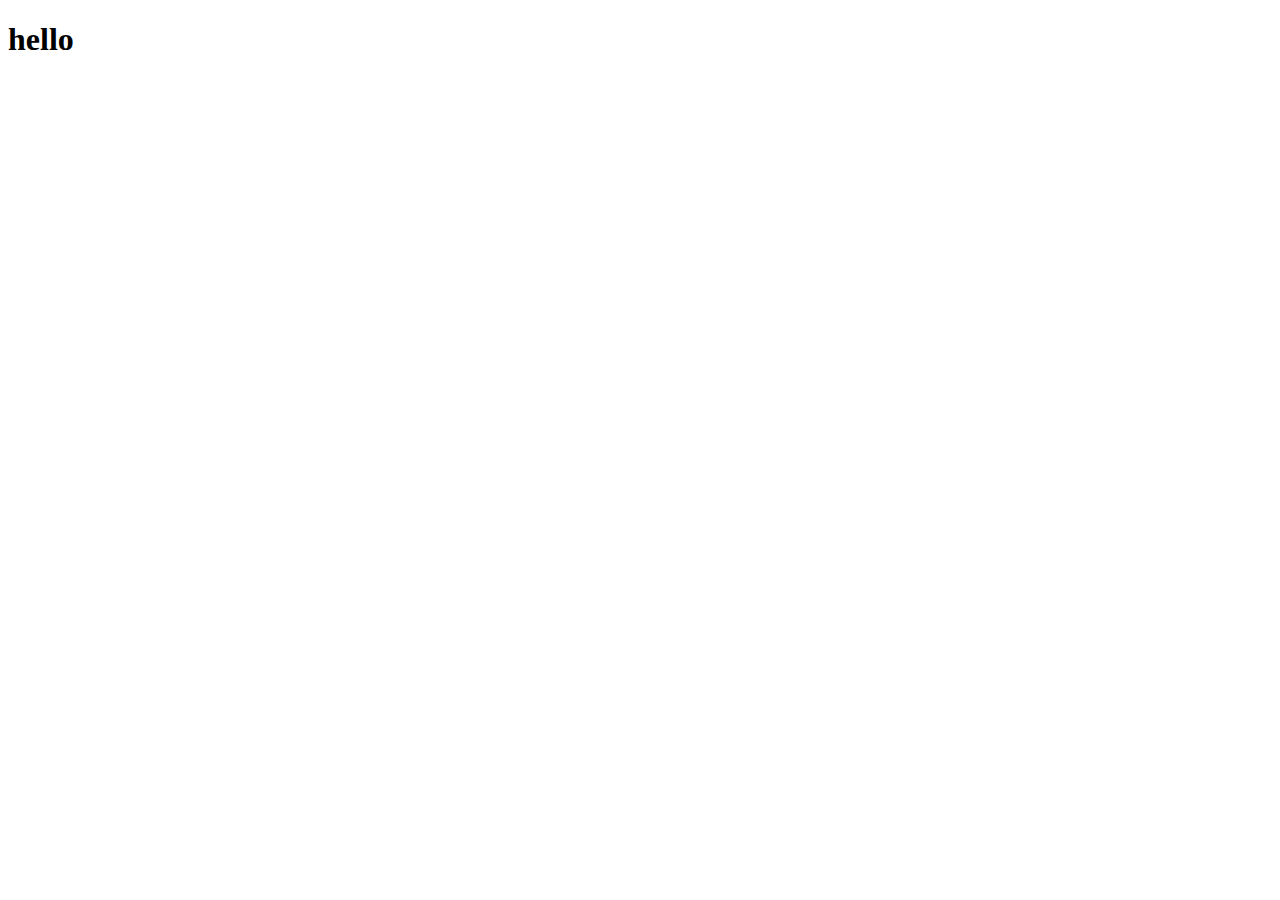
==== css/position/index.html @ 30449b2e "demo" ====
<!DOCTYPE html>
<html lang="en">
<head>
    <meta charset="UTF-8">
    <meta http-equiv="X-UA-Compatible" content="IE=edge">
    <meta name="viewport" content="width=device-width, initial-scale=1.0">
    <title>Document</title>
</head>
<body>
    <h1>hello</h1>
</body>
</html>
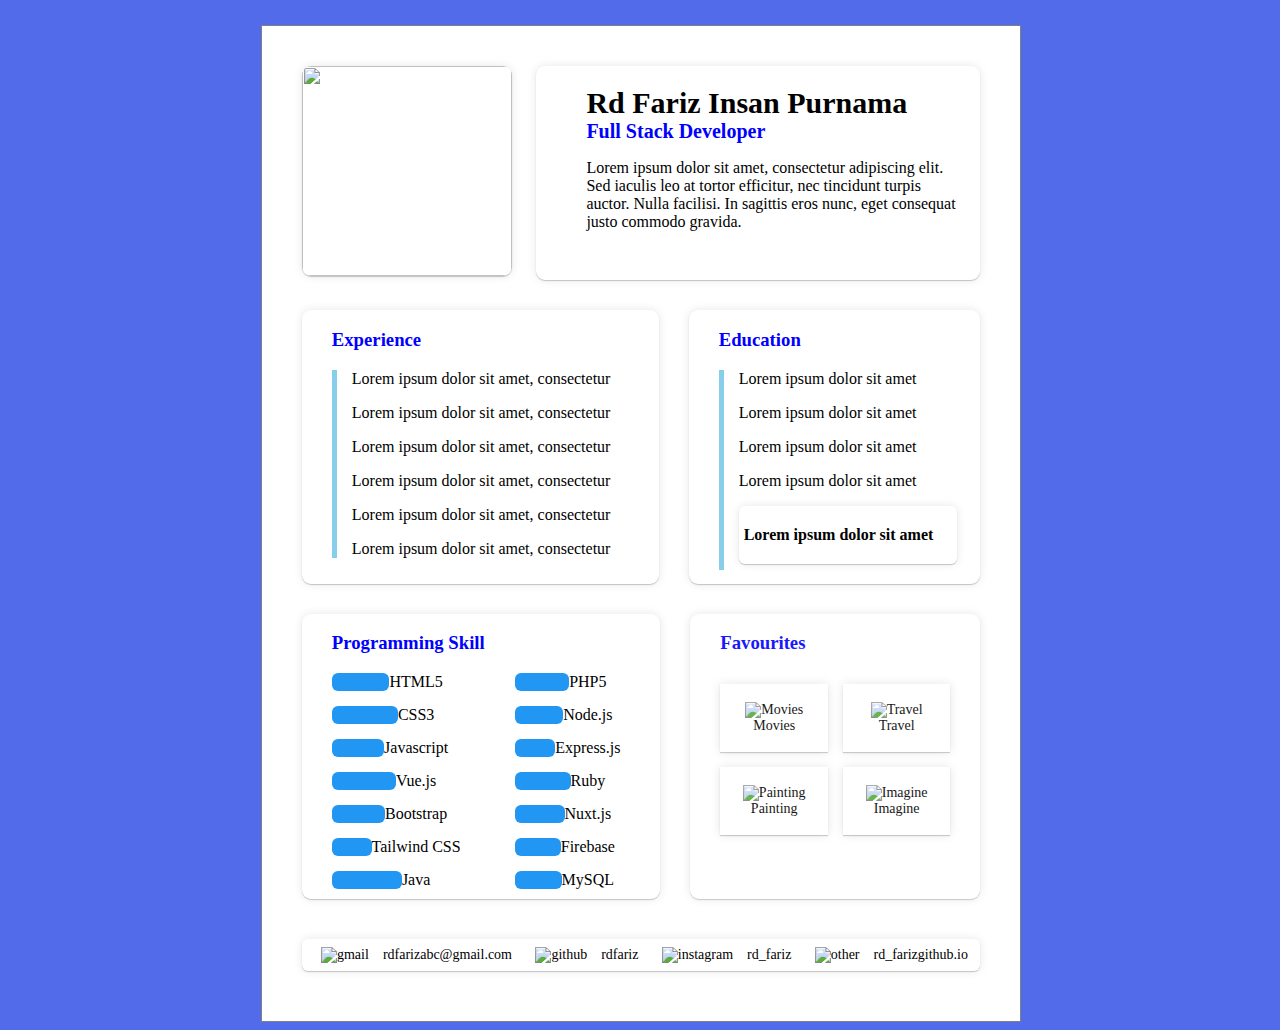
==== commit 8c6cf7e4: "Merge pull request #1 from kmanisha071/try" ====
--- a/css/position/index.html
+++ b/css/position/index.html
@@ -4,9 +4,135 @@
     <meta charset="UTF-8">
     <meta http-equiv="X-UA-Compatible" content="IE=edge">
     <meta name="viewport" content="width=device-width, initial-scale=1.0">
+    <link href="style.css" rel="stylesheet">
     <title>Document</title>
 </head>
 <body>
-    <h1>hello</h1>
+<div class="main">
+		<div class="section1">
+			<div class="flex-container">
+				<div class="abc">	
+					<img src="4.jpg" width="210px" height="210px" style=" border-radius: 9px;box-shadow:0 1px 1px 0 rgba(0, 0, 0, 0.2), 0 0 10px 0 rgba(0, 0, 0, 0.10);">
+				</div>
+				<div style="font-size:30px; padding:20px; margin-left:50px;
+					padding-left:50px; width:60%;"><b>Rd Fariz Insan Purnama</b>
+					<p style="margin:0; font-size:20px; color:blue;"><b>Full Stack Developer</b></p>
+					<p style="font-size:16px;">Lorem ipsum dolor sit amet, consectetur adipiscing elit. Sed iaculis leo at
+					tortor efficitur, nec tincidunt turpis auctor. Nulla facilisi. In sagittis eros nunc,
+					eget consequat justo commodo gravida.</p> 
+				</div>
+    
+			</div>
+				<div class="flex-container">
+					<div id="part2">	
+						<h3 style="color:blue;">Experience</h3>
+							<div class="cont"><p>Lorem ipsum dolor sit amet, consectetur </p>
+								<p>Lorem ipsum dolor sit amet, consectetur </p>
+								<p>Lorem ipsum dolor sit amet, consectetur </p>
+								<p>Lorem ipsum dolor sit amet, consectetur </p>
+								<p>Lorem ipsum dolor sit amet, consectetur </p>
+								<p>Lorem ipsum dolor sit amet, consectetur </p>
+							</div>
+					</div>
+					<div id="part3"><h3 style="color:blue;">Education</h3>
+						<div class="cont2"><p>Lorem ipsum dolor sit amet </p>
+							<p>Lorem ipsum dolor sit amet </p>
+							<p>Lorem ipsum dolor sit amet </p>
+							<p>Lorem ipsum dolor sit amet  </p>
+							<div id="part4"><b>Lorem ipsum dolor sit amet</b>
+							</div>
+						</div>
+					</div>
+				</div>
+			<div class="flex-container">
+				<div id="part5">	
+					<h3 style="color:blue;">Programming Skill</h3>
+						<div class="part6">
+								<div class="small-grid">
+									<div id="box"></div>
+									<div id="box-item">HTML5</div>
+								</div>
+								<div class="small-grid">
+									<div id="box"></div> 
+									<div id="box-item">PHP5</div>
+								</div>
+								<div class="small-grid">
+									<div id="box"></div> 
+									<div id="box-item">CSS3</div>
+								</div>
+								<div class="small-grid">
+									<div id="box"></div> 
+									<div id="box-item">Node.js</div>
+								</div>
+								<div class="small-grid">
+									<div id="box"></div>
+									<div id="box-item">Javascript</div>
+								</div>
+								<div class="small-grid">
+									<div id="box"></div>
+									<div id="box-item">Express.js</div>
+								</div>
+								<div class="small-grid">
+									<div id="box"></div>
+									<div id="box-item">Vue.js</div>
+								</div>
+								<div class="small-grid">
+									<div id="box"></div>
+									<div id="box-item">Ruby</div>
+								</div>
+								<div class="small-grid">
+									<div id="box"></div>
+									<div id="box-item">Bootstrap</div>
+								</div>
+								<div class="small-grid">
+									<div id="box"></div>
+									<div id="box-item">Nuxt.js</div>
+								</div>
+								<div class="small-grid">
+									<div id="box"></div>
+									<div id="box-item">Tailwind CSS</div>
+								</div>
+								<div class="small-grid">
+									<div id="box"></div>
+									<div id="box-item">Firebase</div>
+								</div>
+								<div class="small-grid">
+									<div id="box"></div>
+									<div id="box-item">Java</div>
+								</div>
+								<div class="small-grid">
+									<div id="box"></div>
+									<div id="box-item">MySQL</div>
+								</div>
+						</div>
+				</div>
+				
+				<div id="part7"><h3 style="color:blue;">Favourites</h3>
+					<div class="grid-container"> 
+							<div class="grid-item1">
+								<img src="cinema.png" alt="Movies" width="45" height="45">Movies
+							</div>
+							<div class="grid-item1">
+								<img src="around.png" alt="Travel" width="45" height="45"> Travel
+							</div>
+							<div class="grid-item1">
+								<img src="color-palette.png" alt="Painting" width="45" height="45">Painting
+								</div>
+							<div class="grid-item1">
+								<img src="sunbathing.png" alt="Imagine" width="45" height="45">Imagine
+							</div>
+					</div>
+				</div>
+				</div>
+					<div class="footer">
+					<div class="item"><img src="email.png" alt="gmail" width="25" height="25">&nbsp &nbsp rdfarizabc@gmail.com</div>
+					<div class="item"><img src="github.png" alt="github" width="25" height="25">&nbsp &nbsp rdfariz</div>
+					<div class="item"><img src="instagram.png" alt="instagram" width="25" height="25">&nbsp &nbsp rd_fariz</div>
+					<div class="item"><img src="link.png" alt="other" width="25" height="25">&nbsp &nbsp rd_farizgithub.io</div>
+					</div>
+			</div>
+		</div>		
+</div>
+
 </body>
 </html>--- a/css/position/style.css
+++ b/css/position/style.css
@@ -0,0 +1,151 @@
+body
+{
+background-color:#516BEB;
+
+
+}
+.main{
+	width:60%;
+	margin-left:20%;
+	margin-top:2%;
+	border-width:0.5px;
+	border-style:solid;
+	border-color:grey;
+	background-color:#fff;
+	font-family:calibri;
+}
+
+.section1{
+    border-width:0.5px;
+	margin-top:30px;
+	margin-left:30px;
+	margin-right:30px;
+	}
+
+
+.flex-container {
+  display: flex;
+ 
+}
+
+.flex-container > div  {
+    margin: 10px;
+    width: 25%;     
+    border-radius: 9px;
+	box-shadow:0 1px 1px 0 rgba(0, 0, 0, 0.2), 0 0 10px 0 rgba(0, 0, 0, 0.10);
+	
+}
+.flex-container .abc{
+	box-shadow:unset;
+}
+#part2 {
+	margin-top:20px;
+	width:50%;
+	padding-left:30px;
+	padding-bottom:10px;
+	
+
+}
+.cont{
+    border-width:0 0 0 5px;
+	border-style:solid;
+	border-color:skyblue;
+	padding-left:15px;
+	
+}
+#part3{
+margin-top:20px;
+	width:40%;
+	padding-left:30px;
+	padding-bottom:10px;
+	margin-left:20px;
+}
+.cont2{
+    border-width:0 0 0 5px;
+	border-style:solid;
+	border-color:skyblue;
+	padding-left:15px;
+	height:200px;
+	}
+	
+	#part4{
+    width: 80%;     
+    border-radius: 6px;
+	margin-left:0;
+	padding:20px;
+	padding-left:5px;
+	box-shadow:0 1px 1px 0 rgba(0, 0, 0, 0.2), 0 0 10px 0 rgba(0, 0, 0, 0.10);
+	}
+
+	
+	#part5{
+    margin-top:20px;
+	width:50%;
+	padding-left:30px;
+	padding-bottom:10px;
+	}
+
+	#part7{
+	margin-top:20px;
+	width:35%;
+	padding-left:30px;
+	padding-right:30px;
+	padding-bottom:10px;
+	margin-left:20px;
+	 opacity: 0.9;
+}
+	.grid-container {
+  display: grid;
+  gap: 15px 15px;
+  grid-template-columns: auto auto ;
+  margin-bottom:20px;
+  margin-top:30px;
+  
+}
+
+.grid-item1 {
+  padding: 18px;
+  font-size: 14px;
+  text-align: center;
+  box-shadow:0 1px 1px 0 rgba(0, 0, 0, 0.2), 0 0 10px 0 rgba(0, 0, 0, 0.10);
+}
+.footer{
+	display:grid;
+	gap: 15px;
+	grid-template-columns: auto auto auto auto ;
+	padding:8px;
+	margin-bottom:50px;
+	border-radius:6px;
+	margin-left:10px;
+	margin-right:10px;
+	box-shadow:0 1px 1px 0 rgba(0, 0, 0, 0.2), 0 0 10px 0 rgba(0, 0, 0, 0.10);
+	margin-top:30px;
+	padding-left:15px;
+  }
+  .item{
+  	 
+	  font-size:14px;
+	  text-align:center;
+	  
+  }
+
+  .part6 {
+  display: grid;
+  gap: 15px 15px;
+  grid-template-columns: auto auto ;
+  
+  }
+ 
+  .small-grid{
+  	  display:grid;
+	  grid-template-columns: auto auto;
+	  
+	  
+	  
+  }
+  #box{
+  	  background-color: #2196F3;
+	  border-radius:6px;
+	   }
+
+	   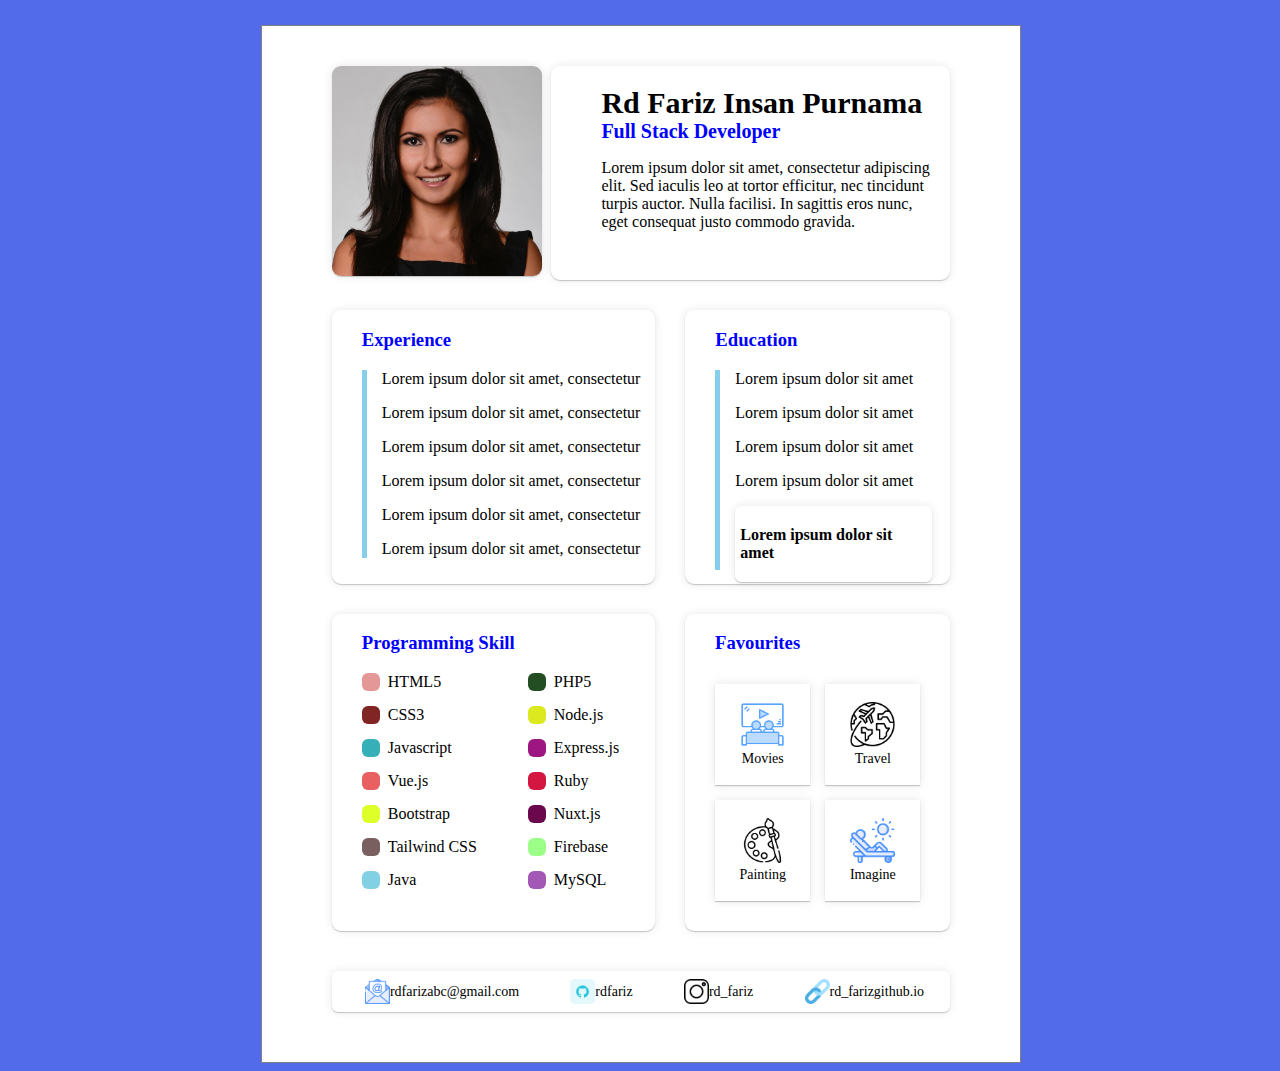
==== commit 7163ea3c: "bullets fixed, alignment fixed" ====
--- a/css/position/index.html
+++ b/css/position/index.html
@@ -9,6 +9,7 @@
 </head>
 <body>
 <div class="main">
+	<div class="bg-graphics">
 		<div class="section1">
 			<div class="flex-container">
 				<div class="abc">	
@@ -49,59 +50,59 @@
 					<h3 style="color:blue;">Programming Skill</h3>
 						<div class="part6">
 								<div class="small-grid">
-									<div id="box"></div>
+									<div id="box" style="background-color:rgb(228, 151, 151);"></div>
 									<div id="box-item">HTML5</div>
 								</div>
 								<div class="small-grid">
-									<div id="box"></div> 
+									<div id="box" style="background-color:rgb(35, 78, 35);"></div> 
 									<div id="box-item">PHP5</div>
 								</div>
 								<div class="small-grid">
-									<div id="box"></div> 
+									<div id="box" style="background-color:rgb(129, 36, 36);"></div> 
 									<div id="box-item">CSS3</div>
 								</div>
 								<div class="small-grid">
-									<div id="box"></div> 
+									<div id="box" style="background-color:rgb(219, 233, 30);"></div> 
 									<div id="box-item">Node.js</div>
 								</div>
 								<div class="small-grid">
-									<div id="box"></div>
+									<div id="box" style="background-color:rgb(55, 175, 184);"></div>
 									<div id="box-item">Javascript</div>
 								</div>
 								<div class="small-grid">
-									<div id="box"></div>
+									<div id="box" style="background-color:rgb(158, 22, 129);"></div>
 									<div id="box-item">Express.js</div>
 								</div>
 								<div class="small-grid">
-									<div id="box"></div>
+									<div id="box" style="background-color:rgb(233, 96, 96);"></div>
 									<div id="box-item">Vue.js</div>
 								</div>
 								<div class="small-grid">
-									<div id="box"></div>
+									<div id="box" style="background-color:rgb(212, 23, 64);"></div>
 									<div id="box-item">Ruby</div>
 								</div>
 								<div class="small-grid">
-									<div id="box"></div>
+									<div id="box" style="background-color:rgba(217, 255, 0, 0.842);"></div>
 									<div id="box-item">Bootstrap</div>
 								</div>
 								<div class="small-grid">
-									<div id="box"></div>
+									<div id="box" style="background-color:rgb(107, 8, 77);"></div>
 									<div id="box-item">Nuxt.js</div>
 								</div>
 								<div class="small-grid">
-									<div id="box"></div>
+									<div id="box" style="background-color:rgb(121, 95, 95);"></div>
 									<div id="box-item">Tailwind CSS</div>
 								</div>
 								<div class="small-grid">
-									<div id="box"></div>
+									<div id="box" style="background-color:rgba(43, 255, 0, 0.466);"></div>
 									<div id="box-item">Firebase</div>
 								</div>
 								<div class="small-grid">
-									<div id="box"></div>
+									<div id="box" style="background-color:rgb(129, 208, 228);"></div>
 									<div id="box-item">Java</div>
 								</div>
 								<div class="small-grid">
-									<div id="box"></div>
+									<div id="box" style="background-color:rgb(163, 88, 182);"></div>
 									<div id="box-item">MySQL</div>
 								</div>
 						</div>
@@ -125,14 +126,14 @@
 				</div>
 				</div>
 					<div class="footer">
-					<div class="item"><img src="email.png" alt="gmail" width="25" height="25">&nbsp &nbsp rdfarizabc@gmail.com</div>
-					<div class="item"><img src="github.png" alt="github" width="25" height="25">&nbsp &nbsp rdfariz</div>
-					<div class="item"><img src="instagram.png" alt="instagram" width="25" height="25">&nbsp &nbsp rd_fariz</div>
-					<div class="item"><img src="link.png" alt="other" width="25" height="25">&nbsp &nbsp rd_farizgithub.io</div>
+						<div class="item"><img src="email.png" alt="gmail" width="25" height="25">rdfarizabc@gmail.com</div>
+						<div class="item"><img src="github.png" alt="github" width="25" height="25">rdfariz</div>
+						<div class="item"><img src="instagram.png" alt="instagram" width="25" height="25">rd_fariz</div>
+						<div class="item"><img src="link.png" alt="other" width="25" height="25">rd_farizgithub.io</div>
 					</div>
 			</div>
 		</div>		
 </div>
-
+</div>
 </body>
 </html>--- a/css/position/style.css
+++ b/css/position/style.css
@@ -13,6 +13,14 @@
 	border-color:grey;
 	background-color:#fff;
 	font-family:calibri;
+}
+
+.bg-graphics{
+	border-width:0.5px;
+	margin-top:30px;
+	margin-left:30px;
+	margin-right:30px;
+
 }
 
 .section1{
@@ -92,7 +100,7 @@
 	padding-right:30px;
 	padding-bottom:10px;
 	margin-left:20px;
-	 opacity: 0.9;
+	
 }
 	.grid-container {
   display: grid;
@@ -123,9 +131,11 @@
 	padding-left:15px;
   }
   .item{
-  	 
+	display:grid;
+	grid-template-columns: auto auto;	  
+	justify-content: center;
 	  font-size:14px;
-	  text-align:center;
+	  align-items: center;
 	  
   }
 
@@ -138,14 +148,18 @@
  
   .small-grid{
   	  display:grid;
-	  grid-template-columns: auto auto;
-	  
-	  
-	  
+	  grid-template-columns: auto auto;	  
+	  justify-content: start;
   }
+
   #box{
-  	  background-color: #2196F3;
 	  border-radius:6px;
+	  width:18px;
+	  height:18px;
 	   }
 
+	#box-item{
+		margin-inline:8px;
+	}
+
 	   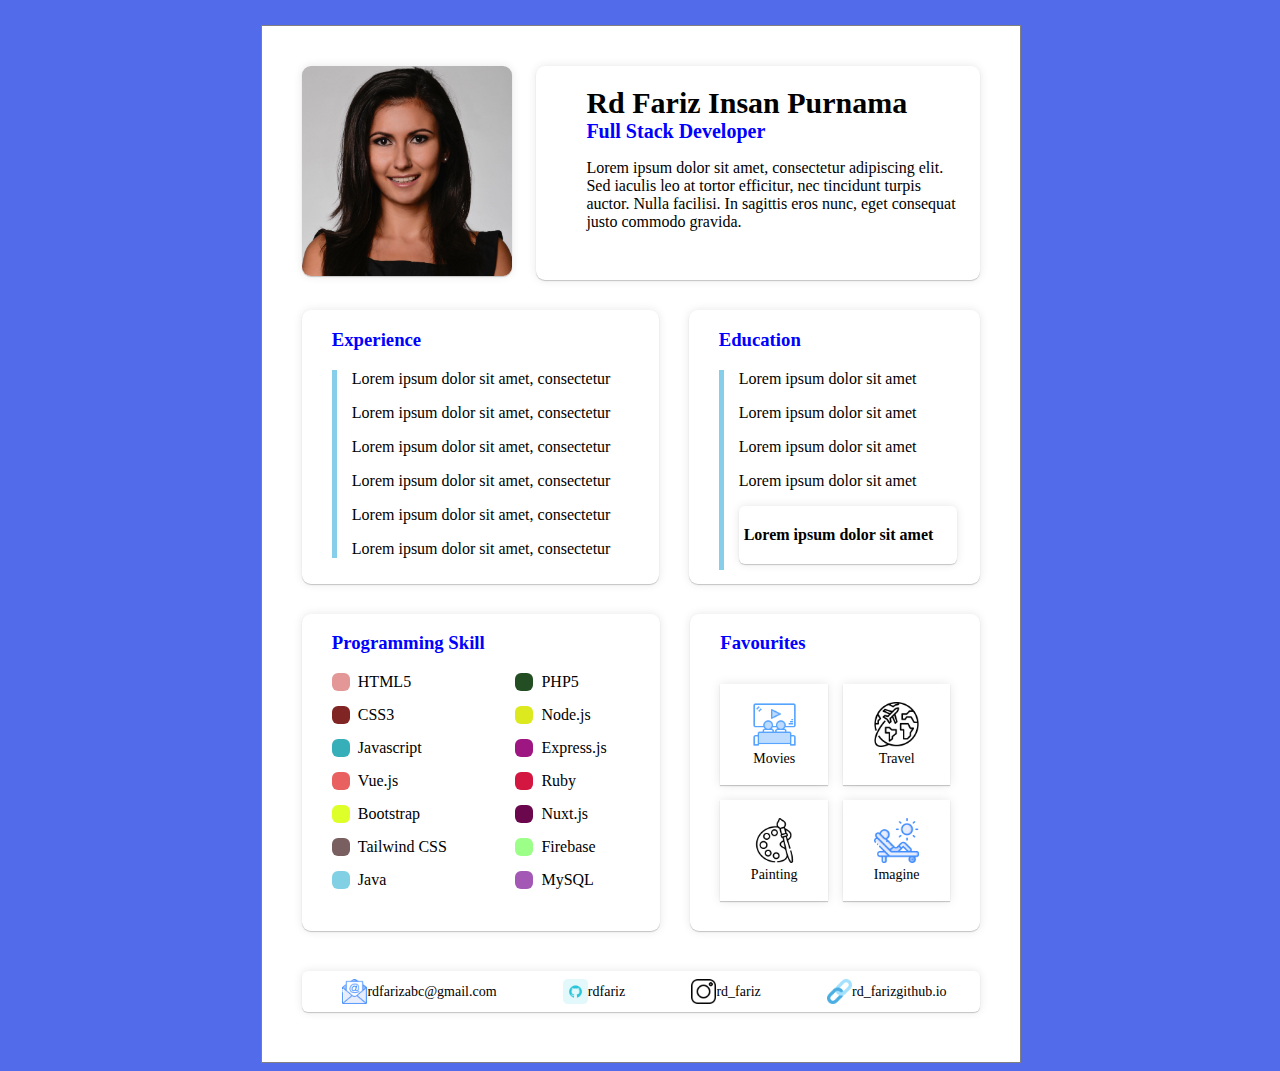
==== commit 2feb47c7: "fixed" ====
--- a/css/position/index.html
+++ b/css/position/index.html
@@ -9,8 +9,8 @@
 </head>
 <body>
 <div class="main">
-	<div class="bg-graphics">
 		<div class="section1">
+			
 			<div class="flex-container">
 				<div class="abc">	
 					<img src="4.jpg" width="210px" height="210px" style=" border-radius: 9px;box-shadow:0 1px 1px 0 rgba(0, 0, 0, 0.2), 0 0 10px 0 rgba(0, 0, 0, 0.10);">
@@ -133,7 +133,7 @@
 					</div>
 			</div>
 		</div>		
-</div>
+
 </div>
 </body>
 </html>--- a/css/position/style.css
+++ b/css/position/style.css
@@ -15,13 +15,7 @@
 	font-family:calibri;
 }
 
-.bg-graphics{
-	border-width:0.5px;
-	margin-top:30px;
-	margin-left:30px;
-	margin-right:30px;
 
-}
 
 .section1{
     border-width:0.5px;
